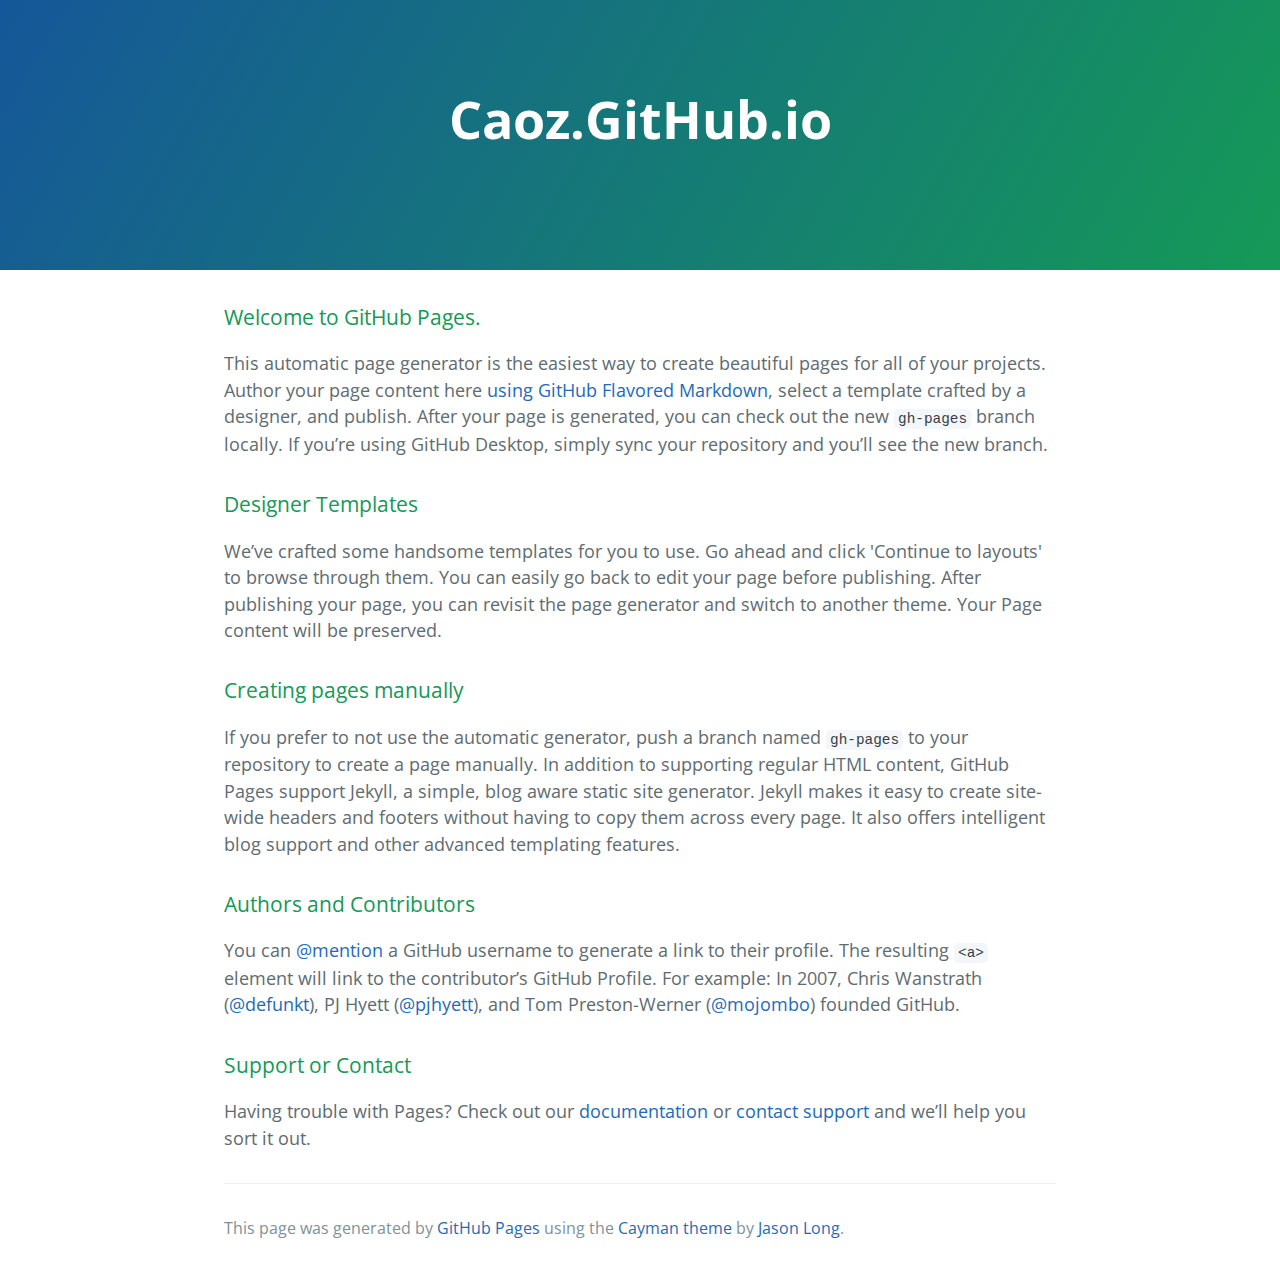
==== index.html @ 9672308e "Replace master branch with page content via GitHub" ====
<!DOCTYPE html>
<html lang="en-us">
  <head>
    <meta charset="UTF-8">
    <title>Caoz.GitHub.io by CaoZ</title>
    <meta name="viewport" content="width=device-width, initial-scale=1">
    <link rel="stylesheet" type="text/css" href="stylesheets/normalize.css" media="screen">
    <link href='https://fonts.googleapis.com/css?family=Open+Sans:400,700' rel='stylesheet' type='text/css'>
    <link rel="stylesheet" type="text/css" href="stylesheets/stylesheet.css" media="screen">
    <link rel="stylesheet" type="text/css" href="stylesheets/github-light.css" media="screen">
  </head>
  <body>
    <section class="page-header">
      <h1 class="project-name">Caoz.GitHub.io</h1>
      <h2 class="project-tagline"></h2>
    </section>

    <section class="main-content">
      <h3>
<a id="welcome-to-github-pages" class="anchor" href="#welcome-to-github-pages" aria-hidden="true"><span class="octicon octicon-link"></span></a>Welcome to GitHub Pages.</h3>

<p>This automatic page generator is the easiest way to create beautiful pages for all of your projects. Author your page content here <a href="https://guides.github.com/features/mastering-markdown/">using GitHub Flavored Markdown</a>, select a template crafted by a designer, and publish. After your page is generated, you can check out the new <code>gh-pages</code> branch locally. If you’re using GitHub Desktop, simply sync your repository and you’ll see the new branch.</p>

<h3>
<a id="designer-templates" class="anchor" href="#designer-templates" aria-hidden="true"><span class="octicon octicon-link"></span></a>Designer Templates</h3>

<p>We’ve crafted some handsome templates for you to use. Go ahead and click 'Continue to layouts' to browse through them. You can easily go back to edit your page before publishing. After publishing your page, you can revisit the page generator and switch to another theme. Your Page content will be preserved.</p>

<h3>
<a id="creating-pages-manually" class="anchor" href="#creating-pages-manually" aria-hidden="true"><span class="octicon octicon-link"></span></a>Creating pages manually</h3>

<p>If you prefer to not use the automatic generator, push a branch named <code>gh-pages</code> to your repository to create a page manually. In addition to supporting regular HTML content, GitHub Pages support Jekyll, a simple, blog aware static site generator. Jekyll makes it easy to create site-wide headers and footers without having to copy them across every page. It also offers intelligent blog support and other advanced templating features.</p>

<h3>
<a id="authors-and-contributors" class="anchor" href="#authors-and-contributors" aria-hidden="true"><span class="octicon octicon-link"></span></a>Authors and Contributors</h3>

<p>You can <a href="https://github.com/blog/821" class="user-mention">@mention</a> a GitHub username to generate a link to their profile. The resulting <code>&lt;a&gt;</code> element will link to the contributor’s GitHub Profile. For example: In 2007, Chris Wanstrath (<a href="https://github.com/defunkt" class="user-mention">@defunkt</a>), PJ Hyett (<a href="https://github.com/pjhyett" class="user-mention">@pjhyett</a>), and Tom Preston-Werner (<a href="https://github.com/mojombo" class="user-mention">@mojombo</a>) founded GitHub.</p>

<h3>
<a id="support-or-contact" class="anchor" href="#support-or-contact" aria-hidden="true"><span class="octicon octicon-link"></span></a>Support or Contact</h3>

<p>Having trouble with Pages? Check out our <a href="https://help.github.com/pages">documentation</a> or <a href="https://github.com/contact">contact support</a> and we’ll help you sort it out.</p>

      <footer class="site-footer">

        <span class="site-footer-credits">This page was generated by <a href="https://pages.github.com">GitHub Pages</a> using the <a href="https://github.com/jasonlong/cayman-theme">Cayman theme</a> by <a href="https://twitter.com/jasonlong">Jason Long</a>.</span>
      </footer>

    </section>

  
  </body>
</html>
---- stylesheets/stylesheet.css ----
* {
  box-sizing: border-box; }

body {
  padding: 0;
  margin: 0;
  font-family: "Open Sans", "Helvetica Neue", Helvetica, Arial, sans-serif;
  font-size: 16px;
  line-height: 1.5;
  color: #606c71; }

a {
  color: #1e6bb8;
  text-decoration: none; }
  a:hover {
    text-decoration: underline; }

.btn {
  display: inline-block;
  margin-bottom: 1rem;
  color: rgba(255, 255, 255, 0.7);
  background-color: rgba(255, 255, 255, 0.08);
  border-color: rgba(255, 255, 255, 0.2);
  border-style: solid;
  border-width: 1px;
  border-radius: 0.3rem;
  transition: color 0.2s, background-color 0.2s, border-color 0.2s; }
  .btn + .btn {
    margin-left: 1rem; }

.btn:hover {
  color: rgba(255, 255, 255, 0.8);
  text-decoration: none;
  background-color: rgba(255, 255, 255, 0.2);
  border-color: rgba(255, 255, 255, 0.3); }

@media screen and (min-width: 64em) {
  .btn {
    padding: 0.75rem 1rem; } }

@media screen and (min-width: 42em) and (max-width: 64em) {
  .btn {
    padding: 0.6rem 0.9rem;
    font-size: 0.9rem; } }

@media screen and (max-width: 42em) {
  .btn {
    display: block;
    width: 100%;
    padding: 0.75rem;
    font-size: 0.9rem; }
    .btn + .btn {
      margin-top: 1rem;
      margin-left: 0; } }

.page-header {
  color: #fff;
  text-align: center;
  background-color: #159957;
  background-image: linear-gradient(120deg, #155799, #159957); }

@media screen and (min-width: 64em) {
  .page-header {
    padding: 5rem 6rem; } }

@media screen and (min-width: 42em) and (max-width: 64em) {
  .page-header {
    padding: 3rem 4rem; } }

@media screen and (max-width: 42em) {
  .page-header {
    padding: 2rem 1rem; } }

.project-name {
  margin-top: 0;
  margin-bottom: 0.1rem; }

@media screen and (min-width: 64em) {
  .project-name {
    font-size: 3.25rem; } }

@media screen and (min-width: 42em) and (max-width: 64em) {
  .project-name {
    font-size: 2.25rem; } }

@media screen and (max-width: 42em) {
  .project-name {
    font-size: 1.75rem; } }

.project-tagline {
  margin-bottom: 2rem;
  font-weight: normal;
  opacity: 0.7; }

@media screen and (min-width: 64em) {
  .project-tagline {
    font-size: 1.25rem; } }

@media screen and (min-width: 42em) and (max-width: 64em) {
  .project-tagline {
    font-size: 1.15rem; } }

@media screen and (max-width: 42em) {
  .project-tagline {
    font-size: 1rem; } }

.main-content :first-child {
  margin-top: 0; }
.main-content img {
  max-width: 100%; }
.main-content h1, .main-content h2, .main-content h3, .main-content h4, .main-content h5, .main-content h6 {
  margin-top: 2rem;
  margin-bottom: 1rem;
  font-weight: normal;
  color: #159957; }
.main-content p {
  margin-bottom: 1em; }
.main-content code {
  padding: 2px 4px;
  font-family: Consolas, "Liberation Mono", Menlo, Courier, monospace;
  font-size: 0.9rem;
  color: #383e41;
  background-color: #f3f6fa;
  border-radius: 0.3rem; }
.main-content pre {
  padding: 0.8rem;
  margin-top: 0;
  margin-bottom: 1rem;
  font: 1rem Consolas, "Liberation Mono", Menlo, Courier, monospace;
  color: #567482;
  word-wrap: normal;
  background-color: #f3f6fa;
  border: solid 1px #dce6f0;
  border-radius: 0.3rem; }
  .main-content pre > code {
    padding: 0;
    margin: 0;
    font-size: 0.9rem;
    color: #567482;
    word-break: normal;
    white-space: pre;
    background: transparent;
    border: 0; }
.main-content .highlight {
  margin-bottom: 1rem; }
  .main-content .highlight pre {
    margin-bottom: 0;
    word-break: normal; }
.main-content .highlight pre, .main-content pre {
  padding: 0.8rem;
  overflow: auto;
  font-size: 0.9rem;
  line-height: 1.45;
  border-radius: 0.3rem; }
.main-content pre code, .main-content pre tt {
  display: inline;
  max-width: initial;
  padding: 0;
  margin: 0;
  overflow: initial;
  line-height: inherit;
  word-wrap: normal;
  background-color: transparent;
  border: 0; }
  .main-content pre code:before, .main-content pre code:after, .main-content pre tt:before, .main-content pre tt:after {
    content: normal; }
.main-content ul, .main-content ol {
  margin-top: 0; }
.main-content blockquote {
  padding: 0 1rem;
  margin-left: 0;
  color: #819198;
  border-left: 0.3rem solid #dce6f0; }
  .main-content blockquote > :first-child {
    margin-top: 0; }
  .main-content blockquote > :last-child {
    margin-bottom: 0; }
.main-content table {
  display: block;
  width: 100%;
  overflow: auto;
  word-break: normal;
  word-break: keep-all; }
  .main-content table th {
    font-weight: bold; }
  .main-content table th, .main-content table td {
    padding: 0.5rem 1rem;
    border: 1px solid #e9ebec; }
.main-content dl {
  padding: 0; }
  .main-content dl dt {
    padding: 0;
    margin-top: 1rem;
    font-size: 1rem;
    font-weight: bold; }
  .main-content dl dd {
    padding: 0;
    margin-bottom: 1rem; }
.main-content hr {
  height: 2px;
  padding: 0;
  margin: 1rem 0;
  background-color: #eff0f1;
  border: 0; }

@media screen and (min-width: 64em) {
  .main-content {
    max-width: 64rem;
    padding: 2rem 6rem;
    margin: 0 auto;
    font-size: 1.1rem; } }

@media screen and (min-width: 42em) and (max-width: 64em) {
  .main-content {
    padding: 2rem 4rem;
    font-size: 1.1rem; } }

@media screen and (max-width: 42em) {
  .main-content {
    padding: 2rem 1rem;
    font-size: 1rem; } }

.site-footer {
  padding-top: 2rem;
  margin-top: 2rem;
  border-top: solid 1px #eff0f1; }

.site-footer-owner {
  display: block;
  font-weight: bold; }

.site-footer-credits {
  color: #819198; }

@media screen and (min-width: 64em) {
  .site-footer {
    font-size: 1rem; } }

@media screen and (min-width: 42em) and (max-width: 64em) {
  .site-footer {
    font-size: 1rem; } }

@media screen and (max-width: 42em) {
  .site-footer {
    font-size: 0.9rem; } }
---- stylesheets/github-light.css ----
/*
   Copyright 2014 GitHub Inc.

   Licensed under the Apache License, Version 2.0 (the "License");
   you may not use this file except in compliance with the License.
   You may obtain a copy of the License at

       http://www.apache.org/licenses/LICENSE-2.0

   Unless required by applicable law or agreed to in writing, software
   distributed under the License is distributed on an "AS IS" BASIS,
   WITHOUT WARRANTIES OR CONDITIONS OF ANY KIND, either express or implied.
   See the License for the specific language governing permissions and
   limitations under the License.

*/

.pl-c /* comment */ {
  color: #969896;
}

.pl-c1      /* constant, markup.raw, meta.diff.header, meta.module-reference, meta.property-name, support, support.constant, support.variable, variable.other.constant */,
.pl-s .pl-v /* string variable */ {
  color: #0086b3;
}

.pl-e  /* entity */,
.pl-en /* entity.name */ {
  color: #795da3;
}

.pl-s .pl-s1 /* string source */,
.pl-smi      /* storage.modifier.import, storage.modifier.package, storage.type.java, variable.other, variable.parameter.function */ {
  color: #333;
}

.pl-ent /* entity.name.tag */ {
  color: #63a35c;
}

.pl-k /* keyword, storage, storage.type */ {
  color: #a71d5d;
}

.pl-pds              /* punctuation.definition.string, string.regexp.character-class */,
.pl-s                /* string */,
.pl-s .pl-pse .pl-s1 /* string punctuation.section.embedded source */,
.pl-sr               /* string.regexp */,
.pl-sr .pl-cce       /* string.regexp constant.character.escape */,
.pl-sr .pl-sra       /* string.regexp string.regexp.arbitrary-repitition */,
.pl-sr .pl-sre       /* string.regexp source.ruby.embedded */ {
  color: #183691;
}

.pl-v /* variable */ {
  color: #ed6a43;
}

.pl-id /* invalid.deprecated */ {
  color: #b52a1d;
}

.pl-ii /* invalid.illegal */ {
  background-color: #b52a1d;
  color: #f8f8f8;
}

.pl-sr .pl-cce /* string.regexp constant.character.escape */ {
  color: #63a35c;
  font-weight: bold;
}

.pl-ml /* markup.list */ {
  color: #693a17;
}

.pl-mh        /* markup.heading */,
.pl-mh .pl-en /* markup.heading entity.name */,
.pl-ms        /* meta.separator */ {
  color: #1d3e81;
  font-weight: bold;
}

.pl-mq /* markup.quote */ {
  color: #008080;
}

.pl-mi /* markup.italic */ {
  color: #333;
  font-style: italic;
}

.pl-mb /* markup.bold */ {
  color: #333;
  font-weight: bold;
}

.pl-md /* markup.deleted, meta.diff.header.from-file */ {
  background-color: #ffecec;
  color: #bd2c00;
}

.pl-mi1 /* markup.inserted, meta.diff.header.to-file */ {
  background-color: #eaffea;
  color: #55a532;
}

.pl-mdr /* meta.diff.range */ {
  color: #795da3;
  font-weight: bold;
}

.pl-mo /* meta.output */ {
  color: #1d3e81;
}
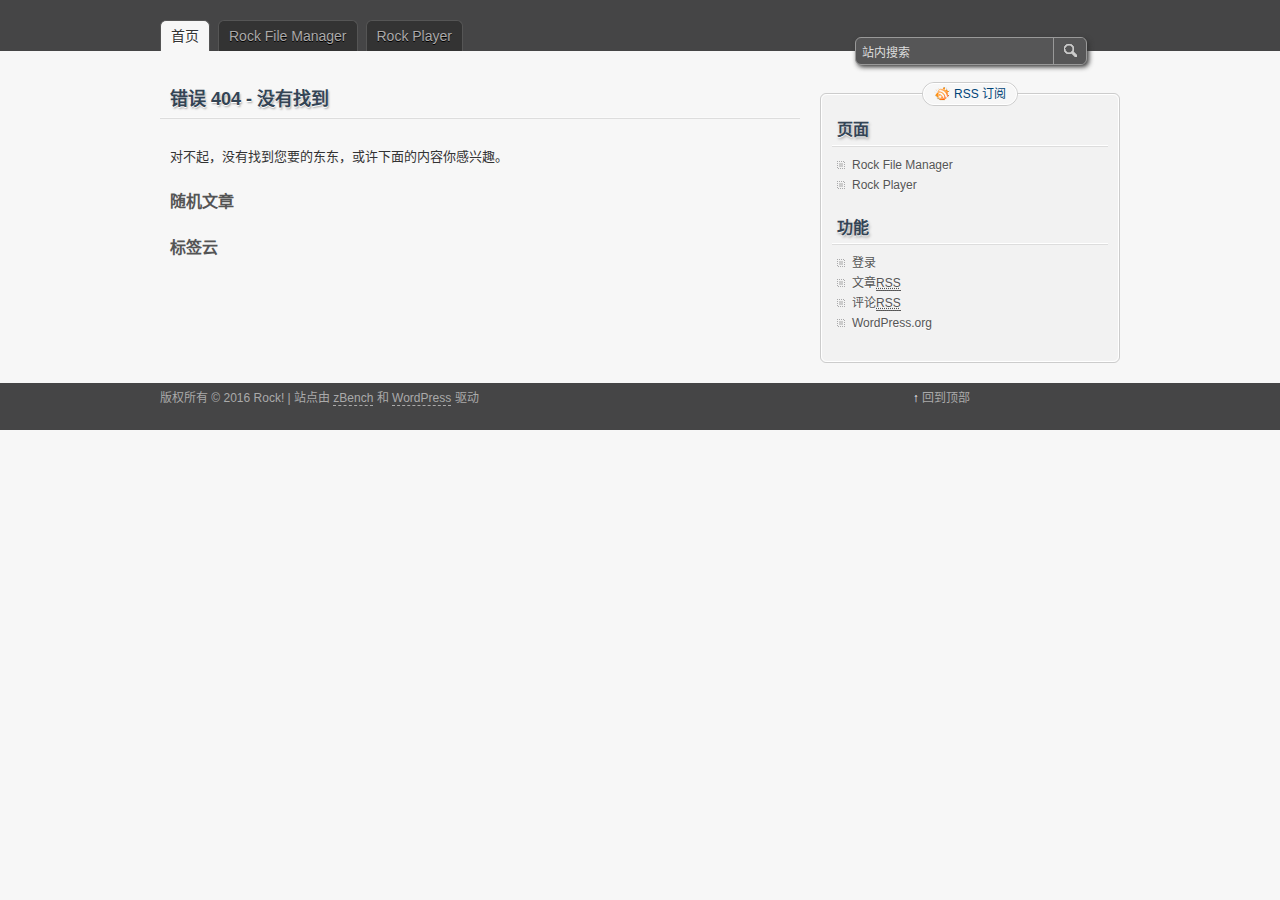
==== commit f2c85514: "Add blog files (export from WordPress) ." ====
--- a/index.html
+++ b/index.html
@@ -1,53 +1,134 @@
-<!DOCTYPE html>
-<html lang="en-us">
-  <head>
-    <meta charset="UTF-8">
-    <title>Caoz.GitHub.io by CaoZ</title>
-    <meta name="viewport" content="width=device-width, initial-scale=1">
-    <link rel="stylesheet" type="text/css" href="stylesheets/normalize.css" media="screen">
-    <link href='https://fonts.googleapis.com/css?family=Open+Sans:400,700' rel='stylesheet' type='text/css'>
-    <link rel="stylesheet" type="text/css" href="stylesheets/stylesheet.css" media="screen">
-    <link rel="stylesheet" type="text/css" href="stylesheets/github-light.css" media="screen">
-  </head>
-  <body>
-    <section class="page-header">
-      <h1 class="project-name">Caoz.GitHub.io</h1>
-      <h2 class="project-tagline"></h2>
-    </section>
+<!DOCTYPE html PUBLIC "-//W3C//DTD XHTML 1.0 Transitional//EN" "http://www.w3.org/TR/xhtml1/DTD/xhtml1-transitional.dtd">
+<html xmlns="http://www.w3.org/1999/xhtml" lang="zh-CN">
 
-    <section class="main-content">
-      <h3>
-<a id="welcome-to-github-pages" class="anchor" href="#welcome-to-github-pages" aria-hidden="true"><span class="octicon octicon-link"></span></a>Welcome to GitHub Pages.</h3>
+<head profile="http://gmpg.org/xfn/11">
+	<meta http-equiv="Content-Type" content="text/html; charset=UTF-8" />
+	<title>Rock!</title>
+	<link rel="stylesheet" type="text/css" media="all" href="wp-content/themes/zbench/style.css" />
+	<link rel="stylesheet" href="wp-content/plugins/highslide-4-wordpress-reloaded/highslide.min.css" type="text/css" media="screen" />
+	<meta name="viewport" content="width=device-width" />
+	<!-- for mobile -->
+</head>
 
-<p>This automatic page generator is the easiest way to create beautiful pages for all of your projects. Author your page content here <a href="https://guides.github.com/features/mastering-markdown/">using GitHub Flavored Markdown</a>, select a template crafted by a designer, and publish. After your page is generated, you can check out the new <code>gh-pages</code> branch locally. If you’re using GitHub Desktop, simply sync your repository and you’ll see the new branch.</p>
+<body class="home blog">
+	<div id="nav">
+		<div class="nav-inside">
+			<div id="menus">
+				<ul id="menus-dt" class="menus-dt">
+					<li class="current_page_item"><a href="#">首页</a></li>
+					<li class="page_item"><a href="manager.html">Rock File Manager</a></li>
+					<li class="page_item"><a href="player.html">Rock Player</a></li>
+				</ul>
+				<ul id="menus-m" class="menus-m">
+					<li>菜单</li>
+				</ul>
+			</div>
+			<div id="search">
+				<form id="searchform" method="get" action="#">
+					<input type="text" value="站内搜索" onfocus="if (this.value == '站内搜索') {this.value = '';}" onblur="if (this.value == '') {this.value = '站内搜索';}" size="35" maxlength="50" name="s" id="s" />
+					<input type="submit" id="searchsubmit" value="搜索" />
+				</form>
+			</div>
+		</div>
+	</div>
+	<div id="header" class="st_hidden">
+		<div class="site_title">
+			<h1><a href="#">Rock!</a></h1>
+			<h2></h2>
+			<div class="clear"></div>
+		</div>
+	</div>
+	<div id="wrapper">
+		<div id="content">
+			<div class="post">
+				<h2 class="title title_page">错误 404 - 没有找到</h2>
+				<div class="post-info-top post-info-top-nocomment"></div>
+				<div class="entry">
+					<p>对不起，没有找到您要的东东，或许下面的内容你感兴趣。</p>
+					<h3>随机文章</h3>
+					<ul>
+					</ul>
+					<h3>标签云</h3>
+				</div>
+				<!--entry-->
+			</div>
+			<!--post-->
+		</div>
+		<!--content-->
+		<div id="sidebar-border">
+			<div id="rss_border">
+				<div class="rss_border">
+					<div id="rss_wrap">
+						<div class="rss_wrap">
+							<a class="rss rss_text" href="#" rel="bookmark" title="RSS 订阅">RSS 订阅</a>
+						</div>
+					</div>
+				</div>
+			</div>
+			<div id="sidebar">
 
-<h3>
-<a id="designer-templates" class="anchor" href="#designer-templates" aria-hidden="true"><span class="octicon octicon-link"></span></a>Designer Templates</h3>
+				<div class="widget widget_pages">
+					<h3 class="widgettitle">页面</h3>
+					<ul>
+						<li class="page_item"><a href="manager.html">Rock File Manager</a></li>
+						<li class="page_item"><a href="player.html">Rock Player</a></li>
+					</ul>
+				</div>
+				<div class="widget widget_meta">
+					<h3 class="widgettitle">功能</h3>
+					<ul>
+						<li><a href="#">登录</a></li>
+						<li><a href="#">文章<abbr title="Really Simple Syndication">RSS</abbr></a></li>
+						<li><a href="#">评论<abbr title="Really Simple Syndication">RSS</abbr></a></li>
+						<li><a href="https://cn.wordpress.org/" title="基于WordPress，一个优美、先进的个人信息发布平台。">WordPress.org</a></li>
+					</ul>
+				</div>
 
-<p>We’ve crafted some handsome templates for you to use. Go ahead and click 'Continue to layouts' to browse through them. You can easily go back to edit your page before publishing. After publishing your page, you can revisit the page generator and switch to another theme. Your Page content will be preserved.</p>
+			</div>
+			<!-- end: #sidebar -->
+		</div>
+		<!-- end: #sidebar-border -->
+	</div>
+	<!--wrapper-->
+	<div class="clear"></div>
+	<div id="footer">
+		<div id="footer-inside">
+			<p>
+				版权所有 &copy; 2016 Rock! | 站点由 <a href="http://zww.me">zBench</a> 和 <a href="http://wordpress.org/">WordPress</a> 驱动 </p>
+			<span id="back-to-top">&uarr; <a href="#" rel="nofollow" title="Back to top">回到顶部</a></span>
+		</div>
+	</div>
+	<!--footer-->
 
-<h3>
-<a id="creating-pages-manually" class="anchor" href="#creating-pages-manually" aria-hidden="true"><span class="octicon octicon-link"></span></a>Creating pages manually</h3>
+	<script type="text/javascript">
+		//////// Handles toggling the navigation menu for small screens
+		(function() {
+			var nav = document.getElementById('menus'),
+				button = document.getElementById('menus-m'),
+				menu = document.getElementById('menus-dt');
+			if (!nav) {
+				return;
+			}
+			if (!button) {
+				return;
+			}
+			// Hide button if menu is missing or empty.
+			if (!menu || !menu.childNodes.length) {
+				button.style.display = 'none';
+				return;
+			}
+			button.onclick = function() {
+				if (-1 !== button.className.indexOf('b-toggled-on')) {
+					button.className = button.className.replace(' b-toggled-on', '');
+					menu.className = menu.className.replace(' toggled-on', '');
+				} else {
+					button.className += ' b-toggled-on';
+					menu.className += ' toggled-on';
+				}
+			};
+		})();
+	</script>
 
-<p>If you prefer to not use the automatic generator, push a branch named <code>gh-pages</code> to your repository to create a page manually. In addition to supporting regular HTML content, GitHub Pages support Jekyll, a simple, blog aware static site generator. Jekyll makes it easy to create site-wide headers and footers without having to copy them across every page. It also offers intelligent blog support and other advanced templating features.</p>
+</body>
 
-<h3>
-<a id="authors-and-contributors" class="anchor" href="#authors-and-contributors" aria-hidden="true"><span class="octicon octicon-link"></span></a>Authors and Contributors</h3>
-
-<p>You can <a href="https://github.com/blog/821" class="user-mention">@mention</a> a GitHub username to generate a link to their profile. The resulting <code>&lt;a&gt;</code> element will link to the contributor’s GitHub Profile. For example: In 2007, Chris Wanstrath (<a href="https://github.com/defunkt" class="user-mention">@defunkt</a>), PJ Hyett (<a href="https://github.com/pjhyett" class="user-mention">@pjhyett</a>), and Tom Preston-Werner (<a href="https://github.com/mojombo" class="user-mention">@mojombo</a>) founded GitHub.</p>
-
-<h3>
-<a id="support-or-contact" class="anchor" href="#support-or-contact" aria-hidden="true"><span class="octicon octicon-link"></span></a>Support or Contact</h3>
-
-<p>Having trouble with Pages? Check out our <a href="https://help.github.com/pages">documentation</a> or <a href="https://github.com/contact">contact support</a> and we’ll help you sort it out.</p>
-
-      <footer class="site-footer">
-
-        <span class="site-footer-credits">This page was generated by <a href="https://pages.github.com">GitHub Pages</a> using the <a href="https://github.com/jasonlong/cayman-theme">Cayman theme</a> by <a href="https://twitter.com/jasonlong">Jason Long</a>.</span>
-      </footer>
-
-    </section>
-
-  
-  </body>
 </html>
--- a/wp-content/themes/zbench/style.css
+++ b/wp-content/themes/zbench/style.css
@@ -0,0 +1,372 @@
+/*
+Theme Name:zBench
+Theme URI:http://zww.me/archives/25131
+Description:It is a simple WordPress theme without any plugin needed (support plugin WP-PageNavi, WP Page Numbers, WP-PostViews, wp-utf8-excerpt, Related Posts of Simple Tags, WP-RecentComments), little images, custom-menu, widgets, threaded-comments. For WordPress version 3.0+
+Version:1.4.2
+Author:zwwooooo
+Author URI:http://zww.me/
+Tags:custom-menu, threaded-comments, two-columns, fluid-layout, right-sidebar, theme-options
+
+License:GNU General Public License, v2 (or newer)
+License URI:http://www.gnu.org/licenses/old-licenses/gpl-2.0.html
+
+*/
+
+/* RESET */
+*{margin:0;padding:0;}
+html,body,div,span,applet,object,iframe,h1,h2,h3,h4,h5,h6,p,blockquote,pre,a,abbr,acronym,address,big,cite,code,del,dfn,em,img,ins,kbd,q,s,samp,small,strike,strong,sub,sup,tt,var,b,u,i,center,dl,dt,dd,ol,ul,li,fieldset,form,label,legend,table,caption,tbody,tfoot,thead,tr,th,td,article,aside,canvas,details,embed,figure,figcaption,footer,header,hgroup,menu,nav,output,ruby,section,summary,time,mark,audio,video{margin:0;padding:0;border:0;font-size:100%;vertical-align:baseline;}
+/* BASIC */
+abbr[title], acronym[title]{border-bottom:thin solid;cursor:help;}
+body{background:#f7f7f7;font-size:12px;font-family:Tahoma,Arial,Helvetica,sans-serif;color:#333;text-align:left;}
+h1,h2,h3,h4,h5,h6{font-weight:bold;}
+h1{font-size:24px;line-height:30px;}
+h2{font-size:20px;line-height:26px;}
+h3{font-size:16px;line-height:24px;}
+h4{font-size:14px;line-height:20px;}
+h5{font-size:14px;line-height:20px;}
+h6{font-size:14px;line-height:20px;}
+small{font-size:10px;line-height:16px;}
+dl{font-size:12px;}
+dt{font-weight:bold;}
+a{color:#047;text-decoration:none;outline:none;}
+a:hover{color:#4a630f;text-decoration:none;}
+fieldset,img{border:none;}
+hr{color:#ddd;background-color:#ddd;height:1px;border:0px;}
+.clear{clear:both;margin:0;padding:0;}
+.hidden{display:none;}
+
+/* radius */
+#search,
+#sidebar-border,#sidebar,
+.sticky,
+#commentform textarea,
+.page-title,.page-title h1,
+#header_image,#header_image_border{-moz-border-radius:6px;-webkit-border-radius:6px;border-radius:6px;}
+#rss_wrap,.rss_wrap{-moz-border-radius:18px;-webkit-border-radius:18px;border-radius:18px;}
+#author,#email,#url,#submit{-moz-border-radius:3px;-webkit-border-radius:3px;border-radius:3px;}
+#menus a,
+#menus ul.menus-m li{-moz-border-radius:6px 6px 0 0;border-radius:6px 6px 0 0;-webkit-border-radius:6px 6px 0 0;}
+#menus ul ul a{-moz-border-radius:0;-webkit-border-radius:0;border-radius:0;}
+
+/* #nav */
+#nav{z-index:5;position:relative;height:31px;padding-top:20px;clear:both;background:#454546;}
+.nav-inside{position:relative;max-width:960px;height:31px;margin:0 auto;}
+#menus{float:left;max-width:680px;font-size:14px;text-shadow:0 1px 0 #000;}
+#menus ul{list-style:none;}
+#menus ul.menus-m{display:none;}
+#menus li{float:left;position:relative;margin-right:8px;}
+#menus li:hover > a{background:#222;color:#fff;}
+#menus li a,
+#menus ul.menus-m li{border:1px solid #555;border-bottom:none;color:#abaaaa;display:block;line-height:30px;background:#333;padding:0 10px;}
+#menus ul li.current_page_item > a,
+#menus ul li.current-menu-ancestor > a,
+#menus ul li.current-menu-item > a,
+#menus ul li.current-menu-parent > a,
+#menus ul.menus-m li{background:#f7f7f7;color:#333;text-shadow:0 1px 0 #fff;}
+#menus ul li.current_page_item:hover > a,
+#menus ul li.current-menu-ancestor:hover > a,
+#menus ul li.current-menu-item:hover > a,
+#menus ul li.current-menu-parent:hover > a{background:#222;color:#fff;text-shadow:0 1px 0 #000;}
+#menus ul li:hover > ul{display:block;}
+#menus ul ul a{background:#222;height:auto;color:#abaaaa;text-shadow:0 0 0 #222;white-space:nowrap;}
+#menus ul ul{display:none;position:absolute;top:31px;left:0;float:left;z-index:99999;}
+#menus ul ul li{float:none;}
+#menus ul ul li.current_page_item > a,
+#menus ul ul li.current-menu-ancestor > a,
+#menus ul ul li.current-menu-item > a,
+#menus ul ul li.current-menu-parent > a{background:#222;color:#fff;text-shadow:0 0 0 #222;}
+#menus ul ul ul{left:100%;top:0;}
+
+/* #search */
+#search{position:absolute;overflow:hidden;right:33px;bottom:-14px;width:230px;height:26px;background:#565657;border:1px solid #999;box-shadow:2px 2px 5px #333;-moz-box-shadow:2px 2px 5px #333;-webkit-box-shadow:2px 2px 5px #333;}
+#search form{padding:0;}
+#search input#s{width:190px;height:14px;background:transparent;border:none;color:#ddd;padding:6px;font-size:12px;}
+#search form input#searchsubmit{cursor:pointer;position:absolute;right:2px;top:0;width:30px;height:26px;padding-left:30px;background:#565657 url('images/search-input-bg.gif') no-repeat right 0;border:none;border-left:1px solid #999;text-indent:-9999px;}
+
+/* #header */
+#header{clear:both;overflow:hidden;z-index:1;position:relative;max-width:960px;margin:30px auto 0;}
+.site_title{overflow:hidden;margin-bottom:30px;}
+.st_hidden .site_title{display:none;}
+.site_title h1{float:left;padding:0 0 0 10px;text-shadow:1px 1px 1px #999;font-size:28px;font-family:Georgia,"Times New Roman",Times,serif;}
+.site_title h1.header_logo{width:100%;}
+.site_title h1 a{color:#222;line-height:36px;}
+.site_title h1.header_logo a{overflow:hidden;display:block;height:36px;text-indent:-9999px;}
+.site_title h2{float:left;height:20px;overflow:hidden;line-height:18px;padding:10px 0 0 20px;color:#222;font-size:12px;font-weight:normal;text-shadow:0 1px 0 #fff;}
+#header_image{max-width:952px;max-height:182px;margin-bottom:30px;padding:3px;border:1px solid #ccc;}
+.st_hidden #header_image{margin-top:10px;}
+#header_image_border{overflow:hidden;width:100%;height:100%;background:#565657;border:1px solid #fff;}
+#header_image_border img{width:100%;height:auto;}
+
+/* #wrapper */
+#wrapper{clear:left;overflow:hidden;margin:0 auto;max-width:960px;}
+
+/* #content */
+#content,#content_ns{overflow:hidden;float:left;width:640px;padding:0;}
+.LorR #content{float:right;}
+#content_ns,.LorR #content_ns{float:none;width:100%;}
+.page-title{margin:0 0 20px;background:#eee;border:1px solid #ccc;}
+.page-title h1{font-size:18px;height:30px;line-height:30px;padding:5px 10px;border:1px solid #fff;}
+.page-title-paged{font-weight:normal;color:#999;}
+
+/* #post */
+.post{position:relative;margin:0 0 22px;padding:0;}
+.post_ns{}
+.post-single{margin:0;}
+.post-page{margin:0;border-bottom:1px solid #fff;}
+.post-page-nocomment{border-bottom:none;}
+h2.title{border-bottom:1px solid #fafafa;font-size:18px;text-shadow:0 1px 0 #fff,1px 2px 2px #aaa;padding:5px 10px;color:#345;}
+h2.title a{color:#345;}
+h2.title a:hover{color:#4a630f;}
+.entry{font-size:13px;overflow:hidden;padding:0 10px;}
+.entry ul,.entry ol{margin:0 30px 22px;}
+.entry li{line-height:22px;}
+.entry hr{display:block;margin:22px 0;}
+.entry p{line-height:22px;margin:0 0 22px 0;}
+.entry h1,.entry h2,.entry h3,.entry h4,.entry h5,.entry h6,
+.comment-text h1,.comment-text h2,.comment-text h3,.comment-text h4,.comment-text h5,.comment-text h6{margin:0 0 22px 0;color:#555;}
+.entry a{color:#4a630f;}
+.entry a:hover{color:#333;text-decoration:underline;}
+.entry img{max-width:99%;height:auto;margin:10px 0;}
+.entry img.attachment-extra-featured-image{margin:0 0 22px;}
+.entry img.wp-smiley{background:#fff;border:none;margin:0;padding:0;}
+.entry .alignleft,.entry img.alignleft{display:inline;float:left;margin:10px 10px 10px 0;}
+.entry .alignright,.entry img.alignright{display:inline;float:right;margin:10px 0 10px 10px;}
+.entry .aligncenter,.entry img.aligncenter{clear:both;display:block;margin:10px auto;}
+.entry table,
+.comment-text table{background:#fff;border:1px solid #ccc;border-width:2px;border-collapse:collapse;margin:5px 0 10px;}
+.entry th,.entry td,
+.comment-text th,.comment-text td{border:1px solid #ccc;padding:3px 10px;text-align:left;vertical-align:top;}
+.entry tr.even td,
+.comment-text tr.even td{background:#f7f7f7;}
+.entry th,
+.comment-text th{background:#edeff0;}
+.entry blockquote,
+.comment-text blockquote{color:#555;padding:10px;margin:0 0 22px;border:1px solid #ddd;background:#eee;}
+.entry code,
+.comment-text code{background:#333;color:#ddd;}
+.entry pre,
+.comment-text pre{overflow:auto;width:95%;line-height:16px;margin:0 0 22px;padding:0 5px 16px;color:#555;font-family:"Courier New",FixedSys;font-size:12px;background:#fafafa;border:1px solid #ccc;border-left:15px solid #ccc;}
+.post-info-top{border-top:1px solid #ddd;line-height:18px;height:18px;position:relative;color:#999;margin:0 0 22px;padding:2px 10px;display:block;}
+.post-info-top-nocomment{height:1px;}
+.post-info-bottom{border-bottom:1px solid #fff;line-height:24px;position:relative;color:#999;margin:0;padding:2px 10px;overflow:hidden;display:block;}
+.post-info-top a,.post-info-bottom a{color:#999;}
+.post-info-top a:hover,.post-info-bottom a:hover{color:#4a630f;text-decoration:underline;}
+.entry p.read-more a,.entry p a.more-link,.post-info-date,.post-info-category,.post-info-tags,.gotocomments,.addcomment{display:block;padding-left:20px;background:url("images/icons.gif") no-repeat scroll 0 0;}
+.post-info-date{float:left;background-position:0 -40px;}
+.post-info-category{display:inline;background-position:-35px -60px;}
+.post-info-tags{display:inline;background-position:-20px -240px;margin-left:10px;}
+.gotocomments{float:right;background-position:0 -100px;margin-right:10px;}
+.addcomment{float:right;background-position:0 -120px;}
+.entry p.read-more a,.entry p a.more-link{display:inline-block;color:#999;text-decoration:none;background-position:0 -20px;}
+.entry .zbench-more-link{display:block;margin-top:22px;}
+.entry p.read-more a:hover,.entry p a.more-link:hover{color:#4a630f;}
+.sticky{margin-top:12px;background:#f2f2f2;border:1px solid #ccc;}
+h2.sticky-h2 a{color:#ff4e00;}
+.page_link{clear:both;padding:10px 0 22px;}
+.add-info{padding:0 10px;}
+.add-info h3{line-height:16px;font-size:12px;color:#4a630f;margin-bottom:5px;background:#e5e5e5;}
+.add-info ul{list-style:square;}
+
+/* #sidebar-border */
+#sidebar-border{position:relative;float:right;width:298px;margin-top:12px;background:#f2f2f2;border:1px solid #ccc;}
+.LorR #sidebar-border{float:left;}
+/* #rss */
+#rss_border{position:absolute;top:-12px;left:0;width:298px;height:24px;}
+.rss_border{float:left;position:relative;top:0;left:50%;}
+#rss_wrap{float:left;position:relative;right:50%;top:0;height:22px;border:1px solid #ccc;}
+.rss_wrap{height:20px;padding:0 5px 0 10px;color:#464646;border:1px solid #fff;background-color:#f7f7f7;}
+.rss_wrap a{float:left;width:20px;height:20px;line-height:20px;margin-right:5px;text-indent:-9999em;}
+.rss_wrap a.rss{background:url("images/icons.gif") no-repeat -60px 0;}
+.rss_wrap a.rss_text{width:auto;text-indent:20px;}
+.rss_wrap a.facebook{background:url("images/icons.gif") no-repeat -20px 0;}
+.rss_wrap a.twitter{background:url("images/icons.gif") no-repeat -40px 0;}
+.rss_wrap a.googleplus{background:url("images/icons.gif") no-repeat 0 0;}
+/* #sidebar */
+#sidebar{overflow:hidden;width:276px;border:1px solid #fff;padding:20px 10px 10px;}
+#sidebar a{color:#555;text-shadow:0 1px 0 #fafafa;}
+#sidebar a:hover{color:#999;}
+#sidebar h3,#sidebar h2{text-shadow:0 1px 0 #f7f7f7,1px 2px 3px #999;color:#345;font-size:16px;margin:0;padding:0 5px;line-height:30px;border-bottom:1px solid #fff;}
+#sidebar li{line-height:20px;}
+#sidebar .widget{margin-bottom:10px;}
+#sidebar .widget div{padding:8px 5px;border-top:1px solid #ddd;}
+#sidebar .widget div div{padding:0;border-top:none;}
+#sidebar .widget div.clear{padding:0;margin:0;border:none;}
+#sidebar ul{list-style:none;padding:8px 5px;border-top:1px solid #ddd;}
+#sidebar ul li{padding-left:15px;background:url("images/icons.gif") no-repeat 0 -280px;}
+#sidebar ul li:hover{background:url("images/icons.gif") no-repeat -10px -260px;}
+#sidebar ul ul{padding:0;border-top:none;}
+#sidebar .widget select{width:260px;margin:8px 5px;padding:3px;}
+/* widget */
+#sidebar .widget input#s{width:190px;height:22px;line-height:22px;padding:0 5px;}
+#sidebar .widget input#searchsubmit{width:65px;}
+/* WP-RecentComments */
+#sidebar ul li.rc-item,#sidebar ul li.rc-navi{background:none;padding:0;margin:3px 0;}
+#sidebar ul li.rc-item div{padding:0;border:none;}
+#sidebar ul li.rc-item .rc-avatar img{border:1px solid #ddd;}
+
+/* #comments */
+#comments-div{border-top:1px solid #ddd;position:relative;line-height:24px;height:24px;text-shadow:0 1px 0 #f7f7f7,1px 2px 1px #999;text-align:right;margin:0 0 30px;padding:2px 10px;}
+h2#comments{line-height:24px;font-size:12px;font-weight:normal;width:300px;float:right;}
+span#comments-addcomment{position:absolute;left:10px;top:2px;padding-left:20px;background:url("images/icons.gif") no-repeat 0 -115px;}
+span#comments-addcomment a{color:#047;text-decoration:none;}
+span#comments-addcomment a:hover{color:#4a630f;text-decoration:none;}
+
+/* comments list style */
+.commentlist li{position:relative;list-style:none;height:1%;margin:0 20px;padding-bottom:20px;}
+.commentlist li.bypostauthor{}
+.commentlist li .comment-author{margin:0;padding:0;line-height:16px;height:16px;border-bottom:1px solid #ddd;display:block;}
+.commentlist li .pingback{height:auto;padding-bottom:10px;border-bottom:none;}
+.commentlist li .vcard img.avatar{position:absolute;left:0;top:0;width:40px;height:40px;background:#fff;padding:2px;border:1px solid #ddd;}
+.commentlist li .vcard cite.fn{margin-left:55px;font-style:normal;font-weight:bold;}
+.commentlist li .vcard cite.zbench_pingback{margin-left:0;font-weight:normal;color:#999;}
+.commentlist li .vcard cite.fn a.url{color:#047;}
+.commentlist li .vcard cite.fn a.url:hover{color:#aaa;}
+.commentlist li span.comment-meta{}
+.commentlist li span.comment-meta a{color:#aaa;}
+.commentlist li span.comment-meta a:hover{color:#555;}
+.commentlist li .comment-text{border-top:1px solid #fff;margin:0 50px 10px 55px;padding-top:10px;}
+.commentlist li.bypostauthor .comment-text{color:#777;}
+.commentlist li em.approved{color:#f00;}
+.commentlist li p{padding-bottom:10px;}
+.commentlist li .reply{position:absolute;right:0;top:8px;}
+.commentlist li .reply a{display:block;text-align:center;color:#aaa;padding:0 8px;background:#fafafa;border:1px solid #dfdfdf;-moz-border-radius:12px;-webkit-border-radius:12px;border-radius:12px;}
+.commentlist li .reply a:hover{background:#f2f2f2;}
+.commentlist li .children li{margin:0 0 0 30px;padding-bottom:0;border-bottom:none;color:#555;}
+.commentlist li .children li.depth-2{margin:0 0 0 55px;}
+.commentlist li .children li div{border-top:1px solid #dfdfdf;}
+.commentlist li .children li div div{border-top:none;}
+.commentlist li .children li .comment-author{border-top:1px solid #fff;border-bottom:none;}
+.commentlist li .children li .vcard img.avatar{top:-8px;width:24px;height:24px;}
+.commentlist li .children li .vcard cite.fn{margin-left:40px;}
+.commentlist li .children li .comment-text{margin:0 50px 10px 40px;}
+.commentlist li .children li .reply{top:-8px;}
+.commentlist li .children li .reply a{background:#f2f2f2;}
+.commentlist li .children li .reply a:hover{background:#fafafa;}
+.commentlist .comment-text ul,.commentlist .comment-text ol{margin:0 0 15px 15px;padding:0;}
+.commentlist .comment-text li{list-style-type:disc;margin:0;padding:0;line-height:16px;}
+.commentlist .comment-text li li{list-style-type:circle;}
+.commentlist .comment-text li li li{list-style-type:square;}
+.commentlist .comment-text ol li,
+.commentlist .comment-text ol ol li,
+.commentlist .comment-text ol ol ol li{list-style-type:decimal;}
+
+/* navigation */
+#pagination,#nav-below{display:block;line-height:18px;padding:2px 10px;border-top:1px solid #ddd;}
+.navigation{border-bottom:1px solid #fff;text-align:center;line-height:24px;padding:2px 10px;}
+.page-numbers{margin:0 5px;}
+.navigation .current{font-weight:bold;}
+#nav-below{overflow:hidden;padding:20px 10px;border-top:1px solid #ddd;border-bottom:1px solid #fff;}
+.nav-previous{float:left;width:49%;}
+.nav-next{float:right;width:49%;text-align:right;}
+
+/* #respond */
+#respond{margin:0 0 20px 0;padding:20px 55px 0;border-top:1px solid #ddd;}
+#respond small{font-size:12px;}
+#respond h2,#respond h3{text-shadow:0 1px 0 #f7f7f7,1px 2px 3px #111;font-family:Georgia,"Times New Roman",Times,serif;margin-bottom:10px;}
+#respond a#cancel-comment-reply-link{color:#920017;text-shadow:none;}
+#respond a#cancel-comment-reply-link:hover{color:#ff4e00;}
+#commentform{margin:0;padding:0;}
+#commentform p{margin:0 0 10px;padding:0;}
+#commentform p.smilies{margin:0 0 3px;padding:0 3px;}
+#commentform p.comment-notes{margin:10px 0;color:#999;}
+#commentform textarea{padding:3px;background:#fff;border:1px solid #ddd;}
+#commentform .comment-form-comment label{display:none;}
+#author,#email,#url{max-width:220px;width:70%;height:16px;margin-right:5px;padding:3px;border:1px solid #ddd;background:#fff;}
+#comment{width:99%;height:125px;}
+#submit{cursor:pointer;padding:5px 20px;background:#222;border:1px solid #555;font-weight:bold;font-size:14px;color:#ccc;letter-spacing:3px;}
+#submit:hover{color:#fff;}
+#respond code{color:#464646;background:none;}
+
+/* trackbacks-pingbacks */
+.trackbacks-pingbacks h3{font-weight:bold;margin-bottom:10px;border-bottom:1px solid #ddd;color:#555;padding:3px 0;}
+.trackbacks-pingbacks ul{margin:5px 20px 15px;list-style-type:circle;}
+.trackbacks-pingbacks ul li{margin-bottom:4px;}
+
+/* #footer */
+#footer{overflow:hidden;margin:20px auto 0;padding:0 0 20px;background:#454546;}
+#footer-inside{position:relative;width:640px;margin:0 auto;padding:5px 320px 5px 0;color:#aaa;}
+#footer-inside a{border-bottom:1px dashed #aaa;color:#aaa;}
+#footer-inside #back-to-top{position:absolute;top:5px;right:150px;line-height:20px;color:#fafafa;font-weight:bold;}
+#footer-inside #back-to-top a{line-height:20px;color:#aaa;font-weight:normal;border:none;}
+#footer-inside #back-to-top a:hover{color:#f7f7f7;}
+
+/* Other */
+.aligncenter,div.aligncenter{display:block;margin:auto;}
+.alignleft{float:left;}
+.alignright{float:right;}
+.wp-caption{max-width:620px;text-align:center;margin-top:10px;margin-bottom:10px;padding:4px;border-radius:3px;background:#fff;border:1px solid #ddd;}
+.wp-caption img{margin:0;padding:0;background:none;}
+.wp-caption p.wp-caption-text{font-size:12px;line-height:20px;padding:4px 0 0;margin:0;}
+/* calendar START */
+.widget_calendar h3{display:none;}
+#wp-calendar{width:100%;}
+#wp-calendar #today{background:#e6e6e6;}
+#wp-calendar tbody a{font-weight:bolder;}
+#wp-calendar caption{font-family:Arial;font-weight:bolder;letter-spacing:-0.05em;font-size:150%;text-align:left;padding-bottom:5px;}
+#wp-calendar th,#wp-calendar td{text-align:center;}
+#wp-calendar tbody td{border:1px solid #ccc;}
+#wp-calendar tbody td.pad{border:0 none;}
+#wp-calendar th{background:#999;color:#fff;}
+#wp-calendar td#prev{text-align:left;padding-top:5px;}
+#wp-calendar td#next{text-align:right;padding-top:5px;}
+/* .gallery-caption */
+#content .gallery .gallery-caption{color:#888;font-size:12px;margin:0 0 12px;}
+
+/* for Mobile: since 1.3.8 */
+@media screen and (max-width:1000px) {
+	#nav{padding-top:10px;}
+	#menus{position:relative;padding:0 10px 0 25px;}
+	#menus ul.menus-m{display:block;}
+	#menus ul.menus-dt{overflow:hidden;display:none;z-index:9999;position:absolute;left:25px;top:31px;min-width:200px;-webkit-border-radius:0 0 6px 6px;-moz-border-radius:0 0 6px 6px;border-radius:0 0 6px 6px;}
+	#menus ul.toggled-on{display:block;}
+	#menus li{width:240px;margin:0;background:#333;}
+	#menus ul.menus-m li{width:auto;cursor:pointer;}
+	#menus ul.b-toggled-on li{background:#333;color:#fff;font-weight:700;text-shadow:0 1px 0 #000;}
+	#menus li:first-child{}
+	#menus li a{line-height:20px;padding:8px 10px;margin:0;border:none;-webkit-border-radius:0;-moz-border-radius:0;border-radius:0;}
+	#menus ul li:hover > a,
+	#menus ul li.current_page_item > a,
+	#menus ul li.current-menu-ancestor > a,
+	#menus ul li.current-menu-item > a,
+	#menus ul li.current-menu-parent > a{background:transparent!important;color:#eee;text-shadow:none;}
+	#menus ul ul{position:static;display:block;}
+	#menus ul ul li, #menus ul ul ul li{width:220px;margin-left:19px;background:#333;border-left:1px solid #555;}
+	#menus ul ul a{white-space:normal;}
+	#menus ul ul a, #menus ul ul ul a{background:#333;}
+	#menus ul ul li:hover > a,
+	#menus ul ul li.current_page_item:hover > a,
+	#menus ul ul li.current-menu-ancestor:hover > a,
+	#menus ul ul li.current-menu-item:hover > a,
+	#menus ul ul li.current-menu-parent:hover > a{background:transparent;}
+	#menus ul ul ul li{width:200px;}
+	#menus ul ul ul a{width:180px;}
+		#menus ul ul ul li:hover > ul{display:none;}
+	#menus ul ul ul ul{display:none;}
+
+	/* simulate click
+	#menus:active .menus-dt{display:block;}
+	#menus .menus-dt:hover{display:block;} */
+
+	#search{bottom:0;right:25px;width:180px;-webkit-box-shadow:0 0 0 #333;-moz-box-shadow:0 0 0 #333;box-shadow:0 0 0 #333;-webkit-border-radius:6px 6px 0 0;-moz-border-radius:6px 6px 0 0;border-radius:6px 6px 0 0;border-bottom:none;}
+	#search input#s{width:140px;}
+
+	#header{padding:0 15px;}
+	.st_hidden #header_image{margin-top:0;}
+
+	#wrapper{margin:0 15px;}
+	#content,
+	.LorR #content,
+	#sidebar-border,
+	.LorR #sidebar-border{float:none;clear:left;width:auto;}
+	#sidebar-border,
+	.LorR #sidebar-border{margin-top:20px;}
+	#sidebar{width:auto;}
+	#sidebar .widget{width:276px;float:left;}
+	.commentlist li{margin: 0;}
+	.commentlist li .children li #respond{padding:20px 40px 0;}
+	#footer-inside{position:static;max-width:640px;padding:5px 15px 5px;}
+	#footer-inside #back-to-top{position:fixed;top:auto;bottom:10px;right:10px;padding:5px;-webkit-border-radius:3px;-moz-border-radius:3px;border-radius:3px;background:#666;}
+}
+@media screen and (max-width:400px) {
+	.entry pre{width:85%;}
+}
--- a/wp-content/plugins/highslide-4-wordpress-reloaded/highslide.min.css
+++ b/wp-content/plugins/highslide-4-wordpress-reloaded/highslide.min.css
@@ -0,0 +1,163 @@
+.highslide-container div{font-family:Verdana, Helvetica;font-size:10pt}
+.highslide-container table{background:none;table-layout:auto}
+.highslide{outline:none;text-decoration:none}
+.highslide img{border:2px solid silver}
+.highslide:hover img{border-color:gray}
+.highslide-active-anchor img{visibility:visible;border-color:gray!important}
+.highslide-gallery .highslide-active-anchor img{visibility:visible;cursor:default;border-color:#000}
+.highslide-image{border:2px solid #FFF;border-color:#FFF;border-style:solid;border-width:2px}
+.highslide-number{font-weight:bold;color:gray;font-size:.9em}
+.highslide-caption{display:none;font-size:1em;padding:5px}
+.highslide-heading{display:none;font-weight:bold;margin:.4em}
+.highslide-dimming{background:#000}
+a.highslide-full-expand{background:url(graphics/fullexpand.gif) no-repeat;display:block;width:34px;height:34px;margin:0 10px 10px 0}
+.highslide-loading{color:#000;font-size:9px;font-weight:bold;text-transform:uppercase;text-decoration:none;border:1px solid #FFF;display:block;width:0;height:32px;overflow:hidden;background-color:#000;background-repeat:no-repeat;background-position:3px 3px;background-image:url(graphics/loader.big.black.gif);padding:3px 0 3px 38px}
+a.highslide-credits,a.highslide-credits i{color:silver;text-decoration:none;font-size:10px;padding:2px}
+a.highslide-credits:hover,a.highslide-credits:hover i{color:#FFF;background-color:gray}
+.highslide-viewport{display:none;position:fixed;width:100%;height:100%;z-index:1;background:none;left:0;top:0}
+.closebutton{position:relative;top:-15px;left:15px;width:30px;height:30px;cursor:pointer;background:url(graphics/close.png)}
+.highslide-gallery ul{list-style-type:none;display:table;margin:0!important;padding:0}
+.highslide-gallery ul li{display:block;position:relative;float:left;line-height:0;overflow:hidden;width:auto;height:auto;background:none;border:1px solid #bebebe;box-shadow:0 0 4px rgba(160,160,160,100);-webkit-transition:200ms;-moz-transition:200ms;-o-transition:200ms;transition:200ms;margin:6px;padding:0}
+.highslide-gallery ul a{position:absolute;top:50%;left:50%}
+.highslide-gallery ul img{position:relative;top:-50%;left:-50%}
+html>/**/body .highslide-gallery ul li{display:table;text-align:center}
+html>/**/body .highslide-gallery ul a{position:static;display:table-cell;vertical-align:middle}
+html>/**/body .highslide-gallery ul img{position:static}
+.highslide-controls{height:40px;background:url(graphics/controlbar-white.gif) 0 -90px no-repeat;position:static!important;width:195px!important;margin:20px 15px 0 0}
+.highslide-controls ul{position:relative;left:15px;height:40px;list-style:none;background:url(graphics/controlbar-white.gif) right -90px no-repeat;margin:0;padding:0}
+.highslide-controls li{float:left;list-style:none;margin:0;padding:5px 0}
+.highslide-controls a{background-image:url(graphics/controlbar-white.gif);display:block;float:left;height:30px;width:30px;outline:none}
+.highslide-controls a span{display:none;cursor:pointer}
+.highslide-controls .highslide-previous a:hover{background-position:0 -30px}
+.highslide-controls .highslide-previous a.disabled{background-position:0 -60px!important}
+.highslide-controls .highslide-play a{background-position:-30px 0}
+.highslide-controls .highslide-play a:hover{background-position:-30px -30px}
+.highslide-controls .highslide-play a.disabled{background-position:-30px -60px!important}
+.highslide-controls .highslide-pause a:hover{background-position:-60px -30px}
+.highslide-controls .highslide-next a{background-position:-90px 0}
+.highslide-controls .highslide-next a:hover{background-position:-90px -30px}
+.highslide-controls .highslide-next a.disabled{background-position:-90px -60px!important}
+.highslide-controls .highslide-move a:hover{background-position:-120px -30px}
+.highslide-controls .highslide-full-expand a{background-position:-150px 0}
+.highslide-controls .highslide-full-expand a:hover{background-position:-150px -30px}
+.highslide-controls .highslide-full-expand a.disabled{background-position:-150px -60px!important}
+.highslide-controls .highslide-close a{background-position:-180px 0}
+.highslide-controls .highslide-close a:hover{background-position:-180px -30px}
+.highslide-html{background-color:#FFF}
+.mobile .highslide-html{border:1px solid silver}
+.highslide-html-content{display:none;width:400px;padding:0 5px 5px}
+.highslide-header{padding-bottom:5px}
+.highslide-header ul{text-align:right;margin:0;padding:0}
+.highslide-header ul li{display:inline;padding-left:1em}
+.highslide-header a{font-weight:bold;color:gray;text-transform:uppercase;text-decoration:none}
+.highslide-footer{height:16px}
+.highslide-footer .highslide-resize{display:block;float:right;margin-top:5px;height:11px;width:11px;background:url(graphics/resize.gif) no-repeat}
+.highslide-resize{cursor:nw-resize}
+.draggable-header .highslide-heading{position:absolute;margin:2px .4em}
+.draggable-header .highslide-header .highslide-close{position:absolute;right:2px;top:2px;z-index:5;padding:0}
+.draggable-header .highslide-header .highslide-close a{display:block;height:16px;width:16px;background-image:url(graphics/closeX.png)}
+.draggable-header .highslide-header .highslide-close a:hover{background-position:0 16px}
+.titlebar .highslide-heading{position:absolute;width:90%;color:#666;margin:1px 0 1px 5px}
+.titlebar .highslide-header li{position:relative;top:3px;z-index:2;padding:0 0 0 1em}
+.wide-border .highslide-image{border-width:10px}
+.wide-border .highslide-caption{padding:0 10px 10px}
+.borderless .highslide-image{border:none}
+.borderless .highslide-caption{border-bottom:1px solid #FFF;border-top:1px solid #FFF;background:silver}
+.outer-glow{background:#444}
+.outer-glow .highslide-image{border:5px solid #444}
+.outer-glow .highslide-caption{border:5px solid #444;border-top:none;background-color:gray;padding:5px}
+.colored-border .highslide-image{border:2px solid green}
+.colored-border .highslide-caption{border:2px solid green;border-top:none}
+.dark .highslide-image{background:gray;border-color:#000 #000 #202020}
+.dark .highslide-caption{color:#FFF;background:#111}
+.floating-caption .highslide-caption{position:absolute;background:none;color:#FFF;border:none;font-weight:bold;padding:1em 0 0}
+.controls-in-heading .highslide-heading{color:gray;font-weight:bold;height:20px;overflow:hidden;cursor:default;background:url(graphics/icon.gif) no-repeat 0 1px;margin:0;padding:0 0 0 22px}
+.controls-in-heading .highslide-controls{width:105px;height:20px;position:relative;top:-23px;left:7px;background:none;margin:0}
+.controls-in-heading .highslide-controls ul{position:static;height:20px;background:none}
+.controls-in-heading .highslide-controls li{padding:0}
+.controls-in-heading .highslide-controls a{background-image:url(graphics/controlbar-white-small.gif);height:20px;width:20px}
+.controls-in-heading .highslide-controls .highslide-previous a:hover{background-position:0 -20px}
+.controls-in-heading .highslide-controls .highslide-previous a.disabled{background-position:0 -40px!important}
+.controls-in-heading .highslide-controls .highslide-play a{background-position:-20px 0}
+.controls-in-heading .highslide-controls .highslide-play a:hover{background-position:-20px -20px}
+.controls-in-heading .highslide-controls .highslide-play a.disabled{background-position:-20px -40px!important}
+.controls-in-heading .highslide-controls .highslide-pause a{background-position:-40px 0}
+.controls-in-heading .highslide-controls .highslide-pause a:hover{background-position:-40px -20px}
+.controls-in-heading .highslide-controls .highslide-next a:hover{background-position:-60px -20px}
+.controls-in-heading .highslide-controls .highslide-next a.disabled{background-position:-60px -40px!important}
+.controls-in-heading .highslide-controls .highslide-full-expand a{background-position:-100px 0}
+.controls-in-heading .highslide-controls .highslide-full-expand a:hover{background-position:-100px -20px}
+.controls-in-heading .highslide-controls .highslide-full-expand a.disabled{background-position:-100px -40px!important}
+.controls-in-heading .highslide-controls .highslide-close a:hover{background-position:-120px -20px}
+.text-controls .highslide-controls{width:auto;height:auto;text-align:center;background:none;margin:0}
+.text-controls ul{position:static;background:none;height:auto;left:0}
+.text-controls li{background-image:url(graphics/controlbar-text-buttons.png);background-position:right top!important;margin-left:15px;display:block;width:auto;padding:0}
+.text-controls a{background:url(graphics/controlbar-text-buttons.png) no-repeat;background-position:left top!important;position:relative;left:-10px;display:block;width:auto;height:auto;text-decoration:none!important}
+.text-controls a span{background:url(graphics/controlbar-text-buttons.png) no-repeat;display:block;min-width:4em;height:18px;line-height:18px;color:#333;font-family:"Trebuchet MS", Arial, sans-serif;font-size:12px;font-weight:bold;white-space:nowrap;margin:1px 2px 1px 10px;padding:1px 0 1px 18px}
+.text-controls .highslide-next{margin-right:1em}
+.text-controls .highslide-full-expand a span{min-width:0;margin:1px 0;padding:1px 0 1px 10px}
+.text-controls .highslide-close a span{min-width:0}
+.text-controls a.disabled span{color:#999}
+.text-controls .highslide-previous span{background-position:0 -40px}
+.text-controls .highslide-previous a.disabled span{background-position:0 -140px}
+.text-controls .highslide-play span{background-position:0 -60px}
+.text-controls .highslide-play a.disabled span{background-position:0 -160px}
+.text-controls .highslide-pause span{background-position:0 -80px}
+.text-controls .highslide-next span{background-position:0 -100px}
+.text-controls .highslide-next a.disabled span{background-position:0 -200px}
+.text-controls .highslide-full-expand span{background:none}
+.text-controls .highslide-close span{background-position:0 -120px}
+.highslide-thumbstrip{height:100%;direction:ltr}
+.highslide-thumbstrip div{overflow:hidden}
+.highslide-thumbstrip table{position:relative;border-collapse:collapse;padding:0}
+.highslide-thumbstrip td{padding:1px}
+.highslide-thumbstrip a{outline:none}
+.highslide-thumbstrip img{display:block;border:1px solid gray;margin:0 auto}
+.highslide-thumbstrip .highslide-active-anchor img{visibility:visible}
+.highslide-thumbstrip .highslide-marker{position:absolute;width:0;height:0;border-color:transparent;border-style:solid;border-width:0}
+.highslide-thumbstrip-horizontal div{width:auto}
+.highslide-thumbstrip-horizontal .highslide-scroll-up{display:none;position:absolute;top:3px;left:3px;width:25px;height:42px}
+.highslide-thumbstrip-horizontal .highslide-scroll-up div{margin-bottom:10px;cursor:pointer;background:url(graphics/scrollarrows.png) left center no-repeat;height:42px}
+.highslide-thumbstrip-horizontal .highslide-scroll-down{display:none;position:absolute;top:3px;right:3px;width:25px;height:42px}
+.highslide-thumbstrip-horizontal .highslide-scroll-down div{margin-bottom:10px;cursor:pointer;background:url(graphics/scrollarrows.png) center right no-repeat;height:42px}
+.highslide-thumbstrip-horizontal table{margin:2px 0 10px}
+.highslide-thumbstrip-horizontal img{width:auto;height:45px}
+.highslide-thumbstrip-horizontal .highslide-marker{border-left-width:6px;border-right-width:6px;border-bottom:6px solid gray;top:52px}
+.dark .highslide-thumbstrip-horizontal .highslide-marker,.highslide-viewport .highslide-thumbstrip-horizontal .highslide-marker{border-bottom-color:#FFF!important}
+.highslide-thumbstrip-vertical-overlay{overflow:hidden!important}
+.highslide-thumbstrip-vertical div{height:100%}
+.highslide-thumbstrip-vertical a{display:block}
+.highslide-thumbstrip-vertical .highslide-scroll-up{display:none;position:absolute;top:0;left:0;width:100%;height:25px}
+.highslide-thumbstrip-vertical .highslide-scroll-up div{margin-left:10px;cursor:pointer;background:url(graphics/scrollarrows.png) top center no-repeat;height:25px}
+.highslide-thumbstrip-vertical .highslide-scroll-down{display:none;position:absolute;bottom:0;left:0;width:100%;height:25px}
+.highslide-thumbstrip-vertical .highslide-scroll-down div{margin-left:10px;cursor:pointer;background:url(graphics/scrollarrows.png) bottom center no-repeat;height:25px}
+.highslide-thumbstrip-vertical table{margin:10px 0 0 10px}
+.highslide-thumbstrip-vertical img{width:60px}
+.highslide-thumbstrip-vertical .highslide-marker{left:0;margin-top:8px;border-top-width:6px;border-bottom-width:6px;border-left:6px solid gray}
+.dark .highslide-thumbstrip-vertical .highslide-marker,.highslide-viewport .highslide-thumbstrip-vertical .highslide-marker{border-left-color:#FFF}
+.highslide-viewport .highslide-thumbstrip-float{overflow:auto}
+.highslide-thumbstrip-float ul{margin:2px 0;padding:0}
+.highslide-thumbstrip-float li{display:block;height:60px;list-style:none;float:left;margin:0 2px}
+.highslide-thumbstrip-float img{display:inline;max-height:56px;border-color:silver}
+.highslide-thumbstrip-float .highslide-active-anchor img{border-color:#000}
+a.highslide img,a.highslide:hover img{border:none!important;margin:0!important;padding:0!important;max-width:100%!important}
+.highslide-gallery{background:#F8F8F8;border:1px solid #E8E8E8;border-radius:10px;text-align:center;margin:18px 5px!important;padding:18px}
+.highslide-gallery ul li:hover{box-shadow:0 0 7px rgba(0,0,0,200);-webkit-transition:200ms;-moz-transition:200ms;-o-transition:200ms;transition:200ms;border-color:#34adf7}
+.highslide-thumbstrip-horizontal .highslide-scroll-up,.highslide-thumbstrip-horizontal .highslide-scroll-down{top:6px}
+.highslide-container > table,.highslide-thumbstrip-horizontal table,.highslide-thumbstrip-horizontal th,.highslide-thumbstrip-horizontal td{background:none!important;box-shadow:none!important;border:none!important}
+.highslide-video-container > .highslide-header{border:none!important}
+.highslide-wrapper,.highslide-outline,.wide-border,.colored-border{background:#FFF}
+.glossy-dark,.dark{background:#111}
+.highslide-move,.highslide-move *,.highslide-header .highslide-move a{cursor:move}
+.highslide-overlay,.hidden-container,.highslide-maincontent,.highslide-header ul li.highslide-previous,.highslide-header ul li.highslide-next,.highslide-footer .highslide-resize span,.draggable-header .highslide-header .highslide-move *,.draggable-header .highslide-header .highslide-close span,.titlebar .highslide-header .highslide-move *,.no-footer .highslide-footer,.controls-in-heading .highslide-controls .highslide-move,.text-controls .highslide-move,.highslide-thumbstrip-float .highslide-scroll-up div,.highslide-thumbstrip-float .highslide-scroll-down div,.highslide-thumbstrip-float .highslide-marker{display:none}
+.highslide-controls a.disabled,.highslide-controls a.disabled span{cursor:default}
+.highslide-controls .highslide-previous a,.controls-in-heading .highslide-controls .highslide-previous a{background-position:0 0}
+.highslide-controls .highslide-pause a,.controls-in-heading .highslide-controls .highslide-next a{background-position:-60px 0}
+.highslide-controls .highslide-move a,.controls-in-heading .highslide-controls .highslide-close a{background-position:-120px 0}
+.highslide-header a:hover,.text-controls a:hover span{color:#000}
+.draggable-header .highslide-header,.titlebar .highslide-header{height:18px;border-bottom:1px solid #ddd}
+.draggable-header .highslide-header .highslide-move,.titlebar .highslide-header .highslide-move{cursor:move;display:block;height:16px;position:absolute;right:24px;top:0;width:100%;z-index:1}
+.draggable-header .highslide-maincontent,.titlebar .highslide-maincontent{padding-top:1em}
+.dark .highslide-controls,.dark .highslide-controls ul,.dark .highslide-controls a,.large-dark .highslide-controls,.large-dark .highslide-controls ul,.large-dark .highslide-controls a{background-image:url(graphics/controlbar-black-border.gif)}
+.text-controls .highslide-previous a.disabled,.text-controls .highslide-play a.disabled,.text-controls .highslide-next a.disabled,.text-controls .highslide-full-expand a.disabled{background-position:left top!important}
+.highslide-viewport .highslide-thumbstrip-horizontal table,.highslide-viewport .highslide-thumbstrip-horizontal .highslide-marker{margin-left:10px}
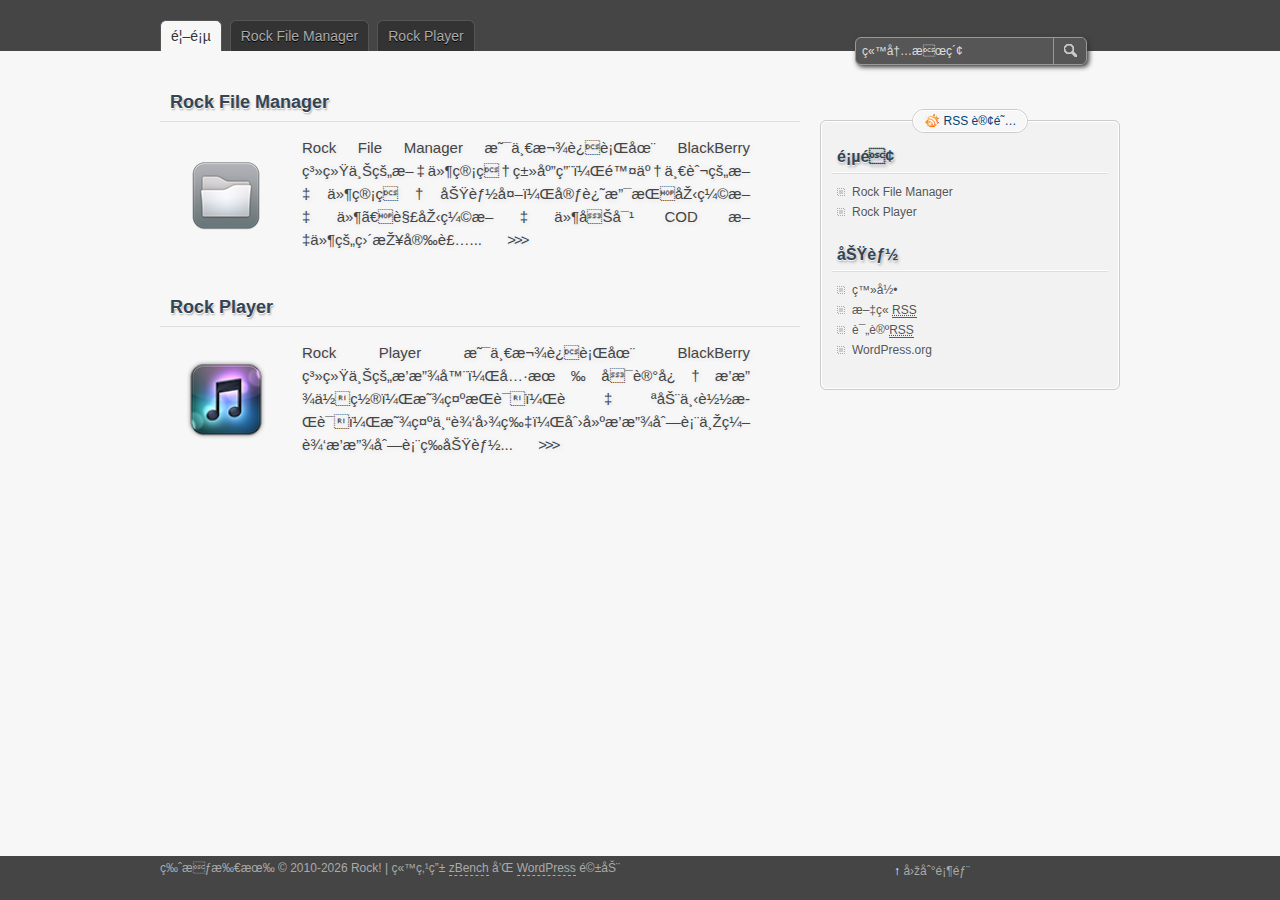
==== commit f6c46c90: "Some changes." ====
--- a/index.html
+++ b/index.html
@@ -1,11 +1,11 @@
-<!DOCTYPE html PUBLIC "-//W3C//DTD XHTML 1.0 Transitional//EN" "http://www.w3.org/TR/xhtml1/DTD/xhtml1-transitional.dtd">
-<html xmlns="http://www.w3.org/1999/xhtml" lang="zh-CN">
+<!DOCTYPE html>
+<html lang="zh-CN">
 
-<head profile="http://gmpg.org/xfn/11">
-	<meta http-equiv="Content-Type" content="text/html; charset=UTF-8" />
+<head>
+	<meta charset=UTF-8" />
 	<title>Rock!</title>
-	<link rel="stylesheet" type="text/css" media="all" href="wp-content/themes/zbench/style.css" />
-	<link rel="stylesheet" href="wp-content/plugins/highslide-4-wordpress-reloaded/highslide.min.css" type="text/css" media="screen" />
+	<link rel="stylesheet" media="all" href="/wp-content/themes/zbench/style.css" />
+	<script src="/wp-includes/js/util.js"></script>
 	<meta name="viewport" content="width=device-width" />
 	<!-- for mobile -->
 </head>
@@ -15,16 +15,16 @@
 		<div class="nav-inside">
 			<div id="menus">
 				<ul id="menus-dt" class="menus-dt">
-					<li class="current_page_item"><a href="#">首页</a></li>
-					<li class="page_item"><a href="manager.html">Rock File Manager</a></li>
-					<li class="page_item"><a href="player.html">Rock Player</a></li>
+					<li class="current_page_item"><a href="/">首页</a></li>
+					<li class="page_item"><a href="/manager">Rock File Manager</a></li>
+					<li class="page_item"><a href="/player">Rock Player</a></li>
 				</ul>
 				<ul id="menus-m" class="menus-m">
 					<li>菜单</li>
 				</ul>
 			</div>
 			<div id="search">
-				<form id="searchform" method="get" action="#">
+				<form id="searchform" method="get" action="/">
 					<input type="text" value="站内搜索" onfocus="if (this.value == '站内搜索') {this.value = '';}" onblur="if (this.value == '') {this.value = '站内搜索';}" size="35" maxlength="50" name="s" id="s" />
 					<input type="submit" id="searchsubmit" value="搜索" />
 				</form>
@@ -33,7 +33,7 @@
 	</div>
 	<div id="header" class="st_hidden">
 		<div class="site_title">
-			<h1><a href="#">Rock!</a></h1>
+			<h1><a href="/">Rock!</a></h1>
 			<h2></h2>
 			<div class="clear"></div>
 		</div>
@@ -41,16 +41,24 @@
 	<div id="wrapper">
 		<div id="content">
 			<div class="post">
-				<h2 class="title title_page">错误 404 - 没有找到</h2>
+				<h2 class="title title_page"><a href="/manager">Rock File Manager</a></h2>
 				<div class="post-info-top post-info-top-nocomment"></div>
-				<div class="entry">
-					<p>对不起，没有找到您要的东东，或许下面的内容你感兴趣。</p>
-					<h3>随机文章</h3>
-					<ul>
-					</ul>
-					<h3>标签云</h3>
-				</div>
-				<!--entry-->
+				<a href="/manager">
+					<div class="entry app-item" title="Rock File Manager">
+						<img class="app-icon" src="/files/RockFileManager/icon.png">
+						<p class="app-text">Rock File Manager 是一款运行在 BlackBerry 系统上的文件管理类应用，除了一般的文件管理功能外，它还支持压缩文件、解压缩文件及对 COD 文件的直接安装...</p>
+					</div>
+				</a>
+			</div>
+			<div class="post">
+				<h2 class="title title_page"><a href="/player">Rock Player</a></h2>
+				<div class="post-info-top post-info-top-nocomment"></div>
+				<a href="/player">
+					<div class="entry app-item" title="Rock Player">
+						<img class="app-icon" src="/files/RockPlayer/icon.png">
+						<p class="app-text">Rock Player 是一款运行在 BlackBerry 系统上的播放器，具有可记忆播放位置，显示歌词，自动下载歌词，显示专辑图片，创建播放列表与编辑播放列表等功能...</p>
+					</div>
+				</a>
 			</div>
 			<!--post-->
 		</div>
@@ -70,8 +78,8 @@
 				<div class="widget widget_pages">
 					<h3 class="widgettitle">页面</h3>
 					<ul>
-						<li class="page_item"><a href="manager.html">Rock File Manager</a></li>
-						<li class="page_item"><a href="player.html">Rock Player</a></li>
+						<li class="page_item"><a href="/manager">Rock File Manager</a></li>
+						<li class="page_item"><a href="/player">Rock Player</a></li>
 					</ul>
 				</div>
 				<div class="widget widget_meta">
@@ -94,7 +102,7 @@
 	<div id="footer">
 		<div id="footer-inside">
 			<p>
-				版权所有 &copy; 2016 Rock! | 站点由 <a href="http://zww.me">zBench</a> 和 <a href="http://wordpress.org/">WordPress</a> 驱动 </p>
+				版权所有 &copy; 2010-<script>document.write(new Date().getFullYear())</script> Rock! | 站点由 <a href="http://zww.me">zBench</a> 和 <a href="http://wordpress.org/">WordPress</a> 驱动 </p>
 			<span id="back-to-top">&uarr; <a href="#" rel="nofollow" title="Back to top">回到顶部</a></span>
 		</div>
 	</div>
--- a/wp-content/themes/zbench/style.css
+++ b/wp-content/themes/zbench/style.css
@@ -370,3 +370,62 @@
 @media screen and (max-width:400px) {
 	.entry pre{width:85%;}
 }
+
+/*********************************************/
+
+.app-item {
+	display: flex;
+	flex-direction: row;
+	align-items: center;
+	margin-top: -10px;
+	margin-bottom: 38px;
+}
+
+img.app-icon {
+	width: 92px;
+	height: 92px;
+	margin-left: 10px;
+}
+
+p.app-text {
+	margin: -4px 0 0 0;
+	padding-left: 30px;
+	padding-right: 40px;
+	font-size: 15px;
+	line-height: 23px;
+	text-align: justify;
+	color: #444;
+	text-shadow: 1px 1px 5px #ddd;
+}
+
+.app-text:hover {
+	opacity: 0.86;
+}
+
+.app-text:after {
+	content: '>>>';
+	margin-left: 25px;
+	color: #345;
+	font-style: italic;
+	letter-spacing: -2px;
+}
+
+#wrapper {
+	margin-top: 3px;
+	padding-bottom: 150px;
+}
+
+#sidebar-border {
+	margin-top: 36px;
+}
+
+body {
+	min-height: 100vh;
+	position: relative;
+}
+
+#footer {
+	position: absolute;
+	bottom: 0;
+	width: 100%;
+}
